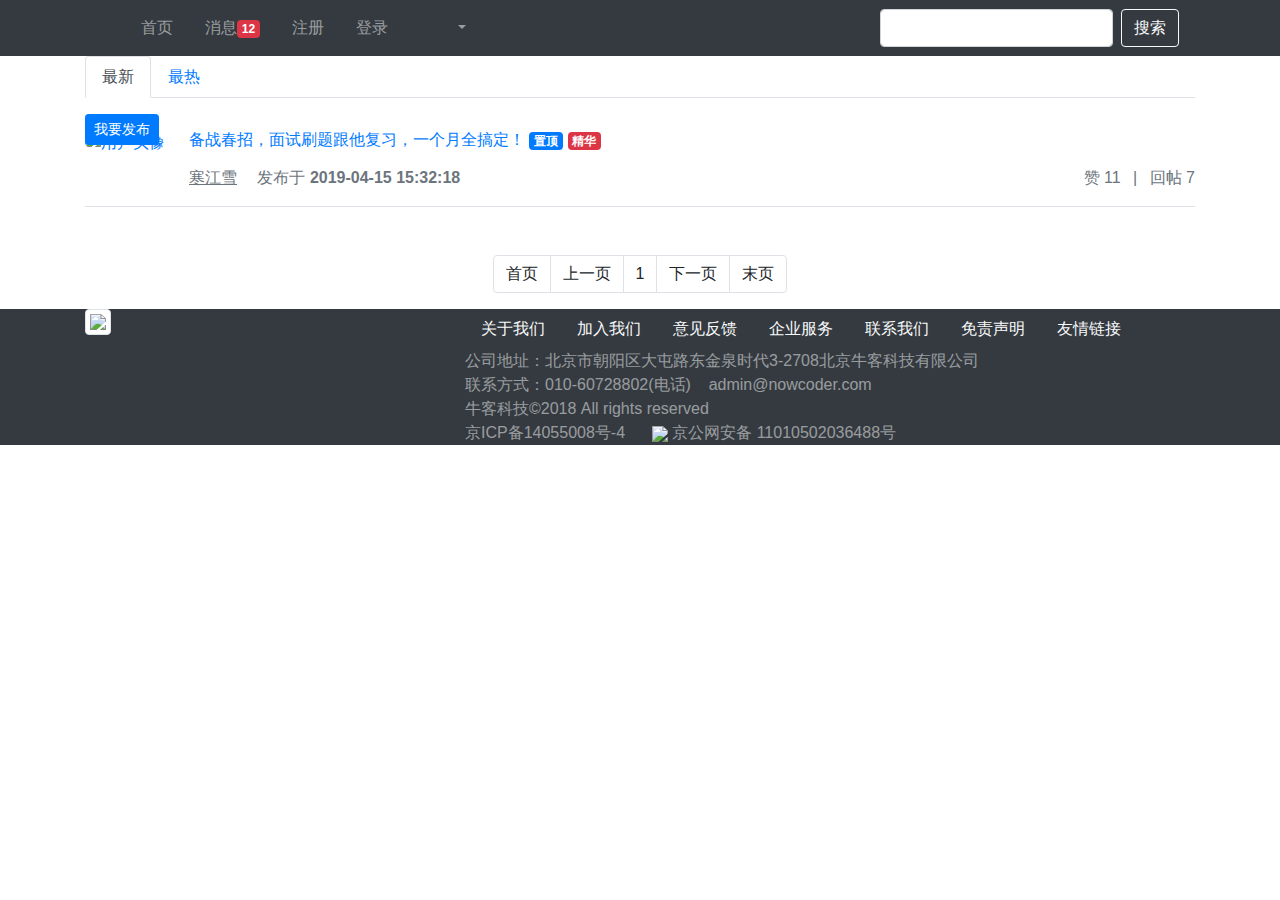
==== src/main/resources/templates/index.html @ 046ce6a4 "第五次提交，忘记密码功能实现，账号设置未完善" ====
<!doctype html>
<html lang="en" xmlns:th="http://www.thymeleaf.org">
<head>
	<meta charset="utf-8">
	<meta name="viewport" content="width=device-width, initial-scale=1, shrink-to-fit=no">
	<link rel="icon" href="https://static.nowcoder.com/images/logo_87_87.png"/>
	<link rel="stylesheet" href="https://stackpath.bootstrapcdn.com/bootstrap/4.3.1/css/bootstrap.min.css" crossorigin="anonymous">
	<link rel="stylesheet" th:href="@{/css/global.css}" />
	<title>牛客网-首页</title>
</head>
<body>	
	<div class="nk-container">
		<!-- 头部 -->
		<header class="bg-dark sticky-top" th:fragment="header">
			<div class="container">
				<!-- 导航 -->
				<nav class="navbar navbar-expand-lg navbar-dark">
					<!-- logo -->
					<a class="navbar-brand" href="#"></a>
					<button class="navbar-toggler" type="button" data-toggle="collapse" data-target="#navbarSupportedContent" aria-controls="navbarSupportedContent" aria-expanded="false" aria-label="Toggle navigation">
						<span class="navbar-toggler-icon"></span>
					</button>
					<!-- 功能 -->
					<div class="collapse navbar-collapse" id="navbarSupportedContent">
						<ul class="navbar-nav mr-auto">
							<li class="nav-item ml-3 btn-group-vertical">
								<a class="nav-link" th:href="@{/index}">首页</a>
							</li>
							<li class="nav-item ml-3 btn-group-vertical" th:if="${loginUser!=null}">
								<a class="nav-link position-relative" href="site/letter.html">消息<span class="badge badge-danger">12</span></a>
							</li>
							<li class="nav-item ml-3 btn-group-vertical" th:if="${loginUser==null}">
								<a class="nav-link" th:href="@{/register}">注册</a>
							</li>
							<li class="nav-item ml-3 btn-group-vertical" th:if="${loginUser==null}">
								<a class="nav-link" th:href="@{/login}">登录</a>
							</li>
							<li class="nav-item ml-3 btn-group-vertical dropdown" th:if="${loginUser!=null}">
								<a class="nav-link dropdown-toggle" href="#" id="navbarDropdown" role="button" data-toggle="dropdown" aria-haspopup="true" aria-expanded="false">
									<img th:src="${loginUser.headerUrl}" class="rounded-circle" style="width:30px;"/>
								</a>
								<div class="dropdown-menu" aria-labelledby="navbarDropdown">
									<a class="dropdown-item text-center" href="site/profile.html">个人主页</a>
									<a class="dropdown-item text-center" th:href="@{/user/setting}">账号设置</a>
									<a class="dropdown-item text-center" th:href="@{/logout}">退出登录</a>
									<div class="dropdown-divider"></div>
									<span class="dropdown-item text-center text-secondary" th:utext="${loginUser.username}">nowcoder</span>
								</div>
							</li>
						</ul>
						<!-- 搜索 -->
						<form class="form-inline my-2 my-lg-0" action="site/search.html">
							<input class="form-control mr-sm-2" type="search" aria-label="Search" />
							<button class="btn btn-outline-light my-2 my-sm-0" type="submit">搜索</button>
						</form>
					</div>
				</nav>
			</div>
		</header>

		<!-- 内容 -->
		<div class="main">
			<div class="container">
				<div class="position-relative">
					<!-- 筛选条件 -->
					<ul class="nav nav-tabs mb-3">
						<li class="nav-item">
							<a class="nav-link active" href="#">最新</a>
						</li>
						<li class="nav-item">
							<a class="nav-link" href="#">最热</a>
						</li>
					</ul>
					<button type="button" class="btn btn-primary btn-sm position-absolute rt-0" data-toggle="modal" data-target="#publishModal">我要发布</button>
				</div>
				<!-- 弹出框 -->
				<div class="modal fade" id="publishModal" tabindex="-1" role="dialog" aria-labelledby="publishModalLabel" aria-hidden="true">
					<div class="modal-dialog modal-lg" role="document">
						<div class="modal-content">
							<div class="modal-header">
								<h5 class="modal-title" id="publishModalLabel">新帖发布</h5>
								<button type="button" class="close" data-dismiss="modal" aria-label="Close">
									<span aria-hidden="true">&times;</span>
								</button>
							</div>
							<div class="modal-body">
								<form>
									<div class="form-group">
										<label for="recipient-name" class="col-form-label">标题：</label>
										<input type="text" class="form-control" id="recipient-name">
									</div>
									<div class="form-group">
										<label for="message-text" class="col-form-label">正文：</label>
										<textarea class="form-control" id="message-text" rows="15"></textarea>
									</div>
								</form>
							</div>
							<div class="modal-footer">
								<button type="button" class="btn btn-secondary" data-dismiss="modal">取消</button>
								<button type="button" class="btn btn-primary" id="publishBtn">发布</button>
							</div>
						</div>
					</div>
				</div>
				<!-- 提示框 -->
				<div class="modal fade" id="hintModal" tabindex="-1" role="dialog" aria-labelledby="hintModalLabel" aria-hidden="true">
					<div class="modal-dialog modal-lg" role="document">
						<div class="modal-content">
							<div class="modal-header">
								<h5 class="modal-title" id="hintModalLabel">提示</h5>
							</div>
							<div class="modal-body" id="hintBody">
								发布完毕!
							</div>
						</div>
					</div>
				</div>
				
				<!-- 帖子列表 -->
				<ul class="list-unstyled">
					<li class="media pb-3 pt-3 mb-3 border-bottom" th:each="map:${discussPosts}">
						<a href="site/profile.html">
							<img th:src="${map.user.headerUrl}" class="mr-4 rounded-circle" alt="用户头像" style="width:50px;height:50px;">
						</a>
						<div class="media-body">
							<h6 class="mt-0 mb-3">
								<a href="#" th:utext="${map.post.title}">备战春招，面试刷题跟他复习，一个月全搞定！</a>
								<span class="badge badge-secondary bg-primary" th:if="${map.post.type==1}">置顶</span>
								<span class="badge badge-secondary bg-danger" th:if="${map.post.status==1}">精华</span>
							</h6>
							<div class="text-muted font-size-12">
								<u class="mr-3" th:utext="${map.user.username}">寒江雪</u> 发布于 <b th:text="${#dates.format(map.post.createTime,'yyyy-MM-dd HH:mm:ss')}">2019-04-15 15:32:18</b>
								<ul class="d-inline float-right">
									<li class="d-inline ml-2">赞 11</li>
									<li class="d-inline ml-2">|</li>
									<li class="d-inline ml-2">回帖 7</li>
								</ul>
							</div>
						</div>						
					</li>
				</ul>
				<!-- 分页 -->
				<nav class="mt-5" th:if="${page.rows>0}">
					<ul class="pagination justify-content-center">
						<li class="page-item">
							<a class="page-link" th:href="@{${page.path}(current=1)}">首页</a>
						</li>

						<li th:class="|page-item ${page.current==1?'disabled':''}|">
							<a class="page-link" th:href="@{${page.path}(current=${page.current-1})}">上一页</a>
						</li>

						<li th:class="|page-item ${i==page.current?'active':''}|" th:each="i:${#numbers.sequence(page.from,page.to)}">
							<a class="page-link" th:href="@{${page.path}(current=${i})}" th:text="${i}">1</a>
						</li>

						<li th:class="|page-item ${page.current==page.total?'disabled':''}|">
							<a class="page-link" th:href="@{${page.path}(current=${page.current+1})}">下一页</a>
						</li>

						<li class="page-item">
							<a class="page-link" th:href="@{${page.path}(current=${page.total})}">末页</a>
						</li>
					</ul>
				</nav>
			</div>
		</div>

		<!-- 尾部 -->
		<footer class="bg-dark">
			<div class="container">
				<div class="row">
					<!-- 二维码 -->
					<div class="col-4 qrcode">
						<img src="https://uploadfiles.nowcoder.com/app/app_download.png" class="img-thumbnail" style="width:136px;" />
					</div>
					<!-- 公司信息 -->
					<div class="col-8 detail-info">
						<div class="row">
							<div class="col">
								<ul class="nav">
									<li class="nav-item">
										<a class="nav-link text-light" href="#">关于我们</a>
									</li>
									<li class="nav-item">
										<a class="nav-link text-light" href="#">加入我们</a>
									</li>
									<li class="nav-item">
										<a class="nav-link text-light" href="#">意见反馈</a>
									</li>
									<li class="nav-item">
										<a class="nav-link text-light" href="#">企业服务</a>
									</li>
									<li class="nav-item">
										<a class="nav-link text-light" href="#">联系我们</a>
									</li>
									<li class="nav-item">
										<a class="nav-link text-light" href="#">免责声明</a>
									</li>
									<li class="nav-item">
										<a class="nav-link text-light" href="#">友情链接</a>
									</li>
								</ul>
							</div>
						</div>
						<div class="row">
							<div class="col">
								<ul class="nav btn-group-vertical company-info">
									<li class="nav-item text-white-50">
										公司地址：北京市朝阳区大屯路东金泉时代3-2708北京牛客科技有限公司
									</li>
									<li class="nav-item text-white-50">
										联系方式：010-60728802(电话)&nbsp;&nbsp;&nbsp;&nbsp;admin@nowcoder.com
									</li>
									<li class="nav-item text-white-50">
										牛客科技©2018 All rights reserved
									</li>
									<li class="nav-item text-white-50">
										京ICP备14055008号-4 &nbsp;&nbsp;&nbsp;&nbsp;
										<img src="http://static.nowcoder.com/company/images/res/ghs.png" style="width:18px;" />
										京公网安备 11010502036488号
									</li>
								</ul>
							</div>
						</div>
					</div>
				</div>
			</div>
		</footer>
	</div>

	<script src="https://code.jquery.com/jquery-3.3.1.min.js" crossorigin="anonymous"></script>
	<script src="https://cdnjs.cloudflare.com/ajax/libs/popper.js/1.14.7/umd/popper.min.js" crossorigin="anonymous"></script>
	<script src="https://stackpath.bootstrapcdn.com/bootstrap/4.3.1/js/bootstrap.min.js" crossorigin="anonymous"></script>
	<script th:src="@{/js/global.js}"></script>
	<script th:src="@{js/index.js}"></script>
</body>
</html>
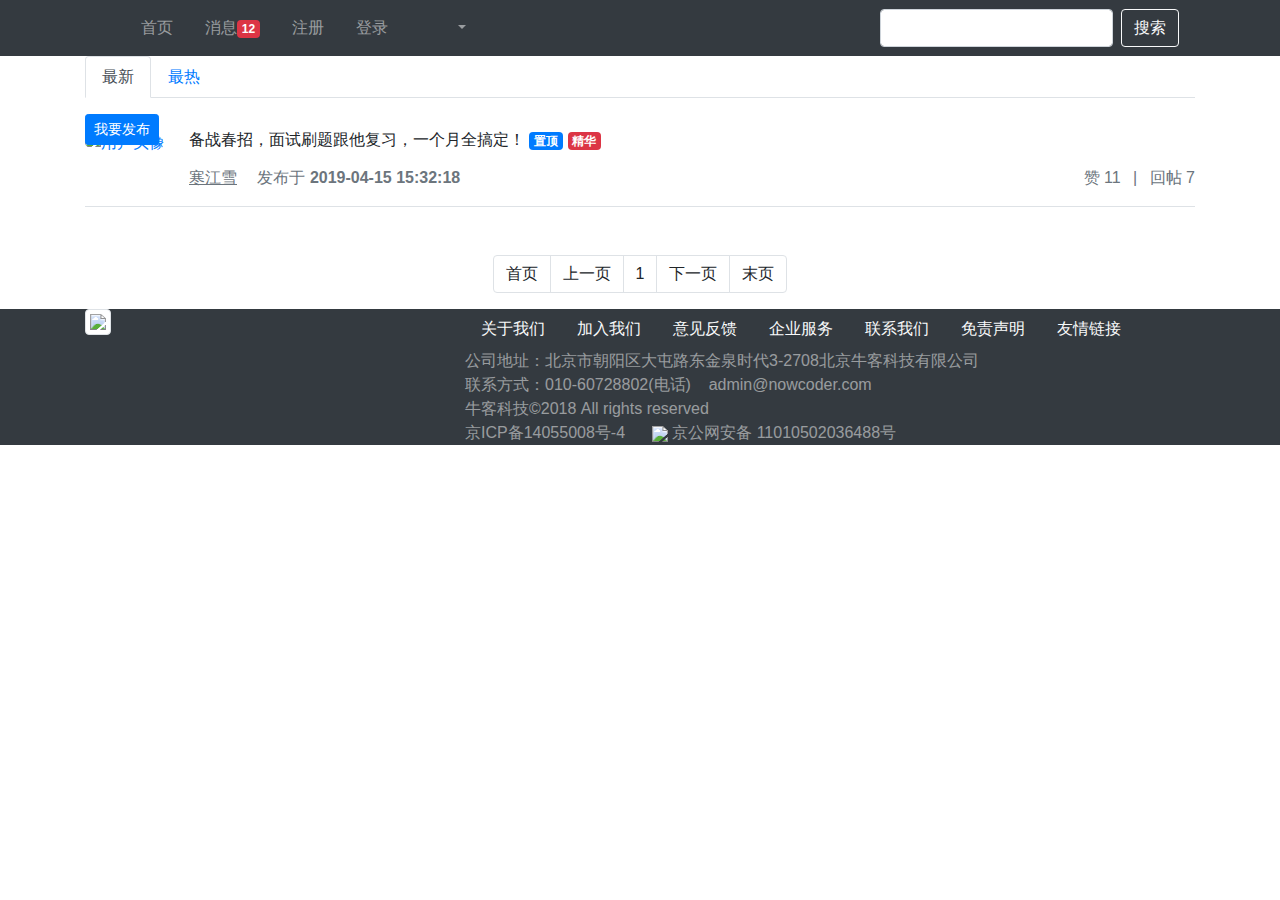
==== commit c0d0fb6e: "第九次提交，帖子详情页完成" ====
--- a/src/main/resources/templates/index.html
+++ b/src/main/resources/templates/index.html
@@ -71,7 +71,7 @@
 							<a class="nav-link" href="#">最热</a>
 						</li>
 					</ul>
-					<button type="button" class="btn btn-primary btn-sm position-absolute rt-0" data-toggle="modal" data-target="#publishModal">我要发布</button>
+					<button type="button" class="btn btn-primary btn-sm position-absolute rt-0" data-toggle="modal" data-target="#publishModal" th:if="${loginUser!=null}">我要发布</button>
 				</div>
 				<!-- 弹出框 -->
 				<div class="modal fade" id="publishModal" tabindex="-1" role="dialog" aria-labelledby="publishModalLabel" aria-hidden="true">
@@ -124,7 +124,7 @@
 						</a>
 						<div class="media-body">
 							<h6 class="mt-0 mb-3">
-								<a href="#" th:utext="${map.post.title}">备战春招，面试刷题跟他复习，一个月全搞定！</a>
+								<a th:href="@{|/discuss/detail/${map.post.id}|}" th:utext="${map.post.title}">备战春招，面试刷题跟他复习，一个月全搞定！</a>
 								<span class="badge badge-secondary bg-primary" th:if="${map.post.type==1}">置顶</span>
 								<span class="badge badge-secondary bg-danger" th:if="${map.post.status==1}">精华</span>
 							</h6>
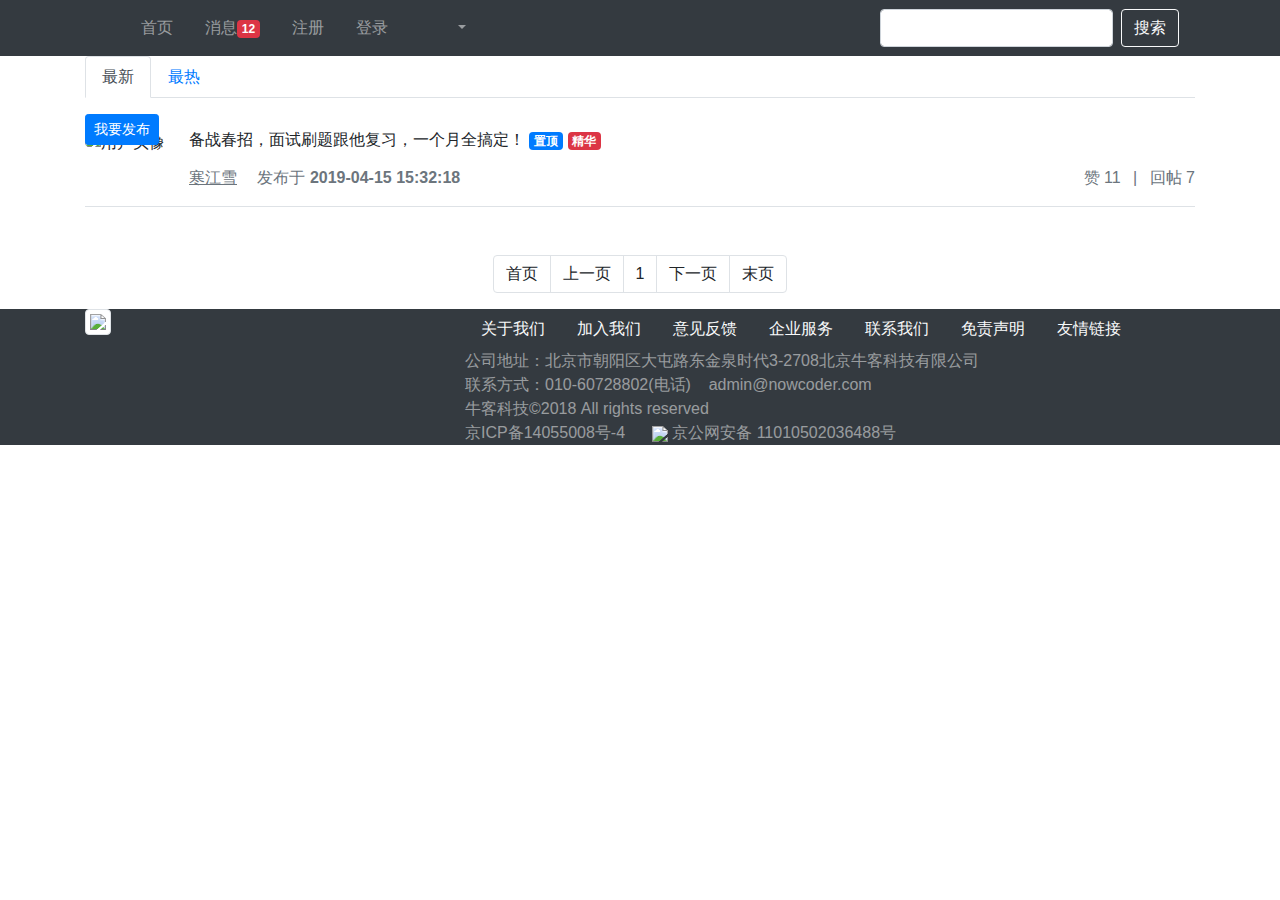
==== commit fd8539b5: "第13次提交，关注列表，粉丝列表完成" ====
--- a/src/main/resources/templates/index.html
+++ b/src/main/resources/templates/index.html
@@ -27,7 +27,7 @@
 								<a class="nav-link" th:href="@{/index}">首页</a>
 							</li>
 							<li class="nav-item ml-3 btn-group-vertical" th:if="${loginUser!=null}">
-								<a class="nav-link position-relative" href="site/letter.html">消息<span class="badge badge-danger">12</span></a>
+								<a class="nav-link position-relative" th:href="@{/letter/list}">消息<span class="badge badge-danger">12</span></a>
 							</li>
 							<li class="nav-item ml-3 btn-group-vertical" th:if="${loginUser==null}">
 								<a class="nav-link" th:href="@{/register}">注册</a>
@@ -40,7 +40,7 @@
 									<img th:src="${loginUser.headerUrl}" class="rounded-circle" style="width:30px;"/>
 								</a>
 								<div class="dropdown-menu" aria-labelledby="navbarDropdown">
-									<a class="dropdown-item text-center" href="site/profile.html">个人主页</a>
+									<a class="dropdown-item text-center" th:href="@{|/user/profile/${loginUser.id}|}">个人主页</a>
 									<a class="dropdown-item text-center" th:href="@{/user/setting}">账号设置</a>
 									<a class="dropdown-item text-center" th:href="@{/logout}">退出登录</a>
 									<div class="dropdown-divider"></div>
@@ -119,7 +119,7 @@
 				<!-- 帖子列表 -->
 				<ul class="list-unstyled">
 					<li class="media pb-3 pt-3 mb-3 border-bottom" th:each="map:${discussPosts}">
-						<a href="site/profile.html">
+						<a th:href="@{|/user/profile/${map.user.id}|}">
 							<img th:src="${map.user.headerUrl}" class="mr-4 rounded-circle" alt="用户头像" style="width:50px;height:50px;">
 						</a>
 						<div class="media-body">
@@ -131,16 +131,16 @@
 							<div class="text-muted font-size-12">
 								<u class="mr-3" th:utext="${map.user.username}">寒江雪</u> 发布于 <b th:text="${#dates.format(map.post.createTime,'yyyy-MM-dd HH:mm:ss')}">2019-04-15 15:32:18</b>
 								<ul class="d-inline float-right">
-									<li class="d-inline ml-2">赞 11</li>
+									<li class="d-inline ml-2">赞 <span th:text="${map.likeCount}">11</span></li>
 									<li class="d-inline ml-2">|</li>
-									<li class="d-inline ml-2">回帖 7</li>
+									<li class="d-inline ml-2" >回帖 <span th:text="${map.post.commentCount}">7</span></li>
 								</ul>
 							</div>
 						</div>						
 					</li>
 				</ul>
 				<!-- 分页 -->
-				<nav class="mt-5" th:if="${page.rows>0}">
+				<nav class="mt-5" th:if="${page.rows>0}" th:fragment="pagination">
 					<ul class="pagination justify-content-center">
 						<li class="page-item">
 							<a class="page-link" th:href="@{${page.path}(current=1)}">首页</a>
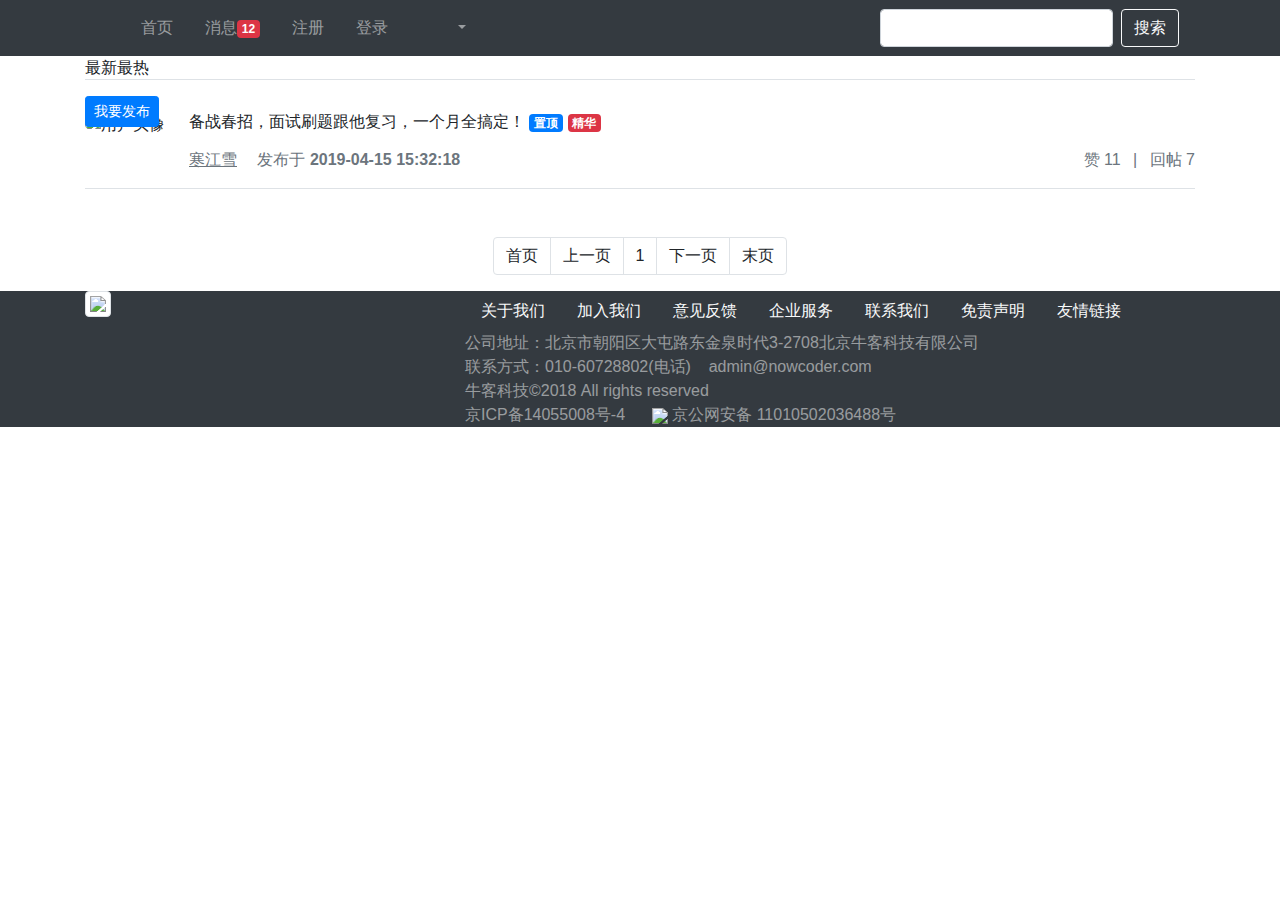
==== commit 99408cc1: "第18次提交，热帖排行完成" ====
--- a/src/main/resources/templates/index.html
+++ b/src/main/resources/templates/index.html
@@ -3,12 +3,18 @@
 <head>
 	<meta charset="utf-8">
 	<meta name="viewport" content="width=device-width, initial-scale=1, shrink-to-fit=no">
+
+	<!--访问该页面时,在此处生成CSRF令牌.-->
+	<!--	<meta name="_csrf" th:content="${_csrf.token}">-->
+	<!--	<meta name="_csrf_header" th:content="${_csrf.headerName}">-->
+
+
 	<link rel="icon" href="https://static.nowcoder.com/images/logo_87_87.png"/>
 	<link rel="stylesheet" href="https://stackpath.bootstrapcdn.com/bootstrap/4.3.1/css/bootstrap.min.css" crossorigin="anonymous">
 	<link rel="stylesheet" th:href="@{/css/global.css}" />
 	<title>牛客网-首页</title>
 </head>
-<body>	
+<body>
 	<div class="nk-container">
 		<!-- 头部 -->
 		<header class="bg-dark sticky-top" th:fragment="header">
@@ -27,7 +33,7 @@
 								<a class="nav-link" th:href="@{/index}">首页</a>
 							</li>
 							<li class="nav-item ml-3 btn-group-vertical" th:if="${loginUser!=null}">
-								<a class="nav-link position-relative" th:href="@{/letter/list}">消息<span class="badge badge-danger">12</span></a>
+								<a class="nav-link position-relative" th:href="@{/letter/list}">消息<span class="badge badge-danger" th:text="${allUnreadCount!=0?allUnreadCount:''}">12</span></a>
 							</li>
 							<li class="nav-item ml-3 btn-group-vertical" th:if="${loginUser==null}">
 								<a class="nav-link" th:href="@{/register}">注册</a>
@@ -49,10 +55,11 @@
 							</li>
 						</ul>
 						<!-- 搜索 -->
-						<form class="form-inline my-2 my-lg-0" action="site/search.html">
-							<input class="form-control mr-sm-2" type="search" aria-label="Search" />
+						<form class="form-inline my-2 my-lg-0" method="get" th:action="@{/search}">
+							<input class="form-control mr-sm-2" type="search" aria-label="Search" name="keyword" th:value="${keyword}"/>
 							<button class="btn btn-outline-light my-2 my-sm-0" type="submit">搜索</button>
 						</form>
+
 					</div>
 				</nav>
 			</div>
@@ -65,10 +72,10 @@
 					<!-- 筛选条件 -->
 					<ul class="nav nav-tabs mb-3">
 						<li class="nav-item">
-							<a class="nav-link active" href="#">最新</a>
+							<a th:class="|nav-link ${orderMode==0?'active':''}|" th:href="@{/index(orderMode=0)}">最新</a>
 						</li>
 						<li class="nav-item">
-							<a class="nav-link" href="#">最热</a>
+							<a th:class="|nav-link ${orderMode==1?'active':''}|" th:href="@{/index(orderMode=1)}">最热</a>
 						</li>
 					</ul>
 					<button type="button" class="btn btn-primary btn-sm position-absolute rt-0" data-toggle="modal" data-target="#publishModal" th:if="${loginUser!=null}">我要发布</button>
@@ -115,7 +122,7 @@
 						</div>
 					</div>
 				</div>
-				
+
 				<!-- 帖子列表 -->
 				<ul class="list-unstyled">
 					<li class="media pb-3 pt-3 mb-3 border-bottom" th:each="map:${discussPosts}">
@@ -136,7 +143,7 @@
 									<li class="d-inline ml-2" >回帖 <span th:text="${map.post.commentCount}">7</span></li>
 								</ul>
 							</div>
-						</div>						
+						</div>
 					</li>
 				</ul>
 				<!-- 分页 -->
